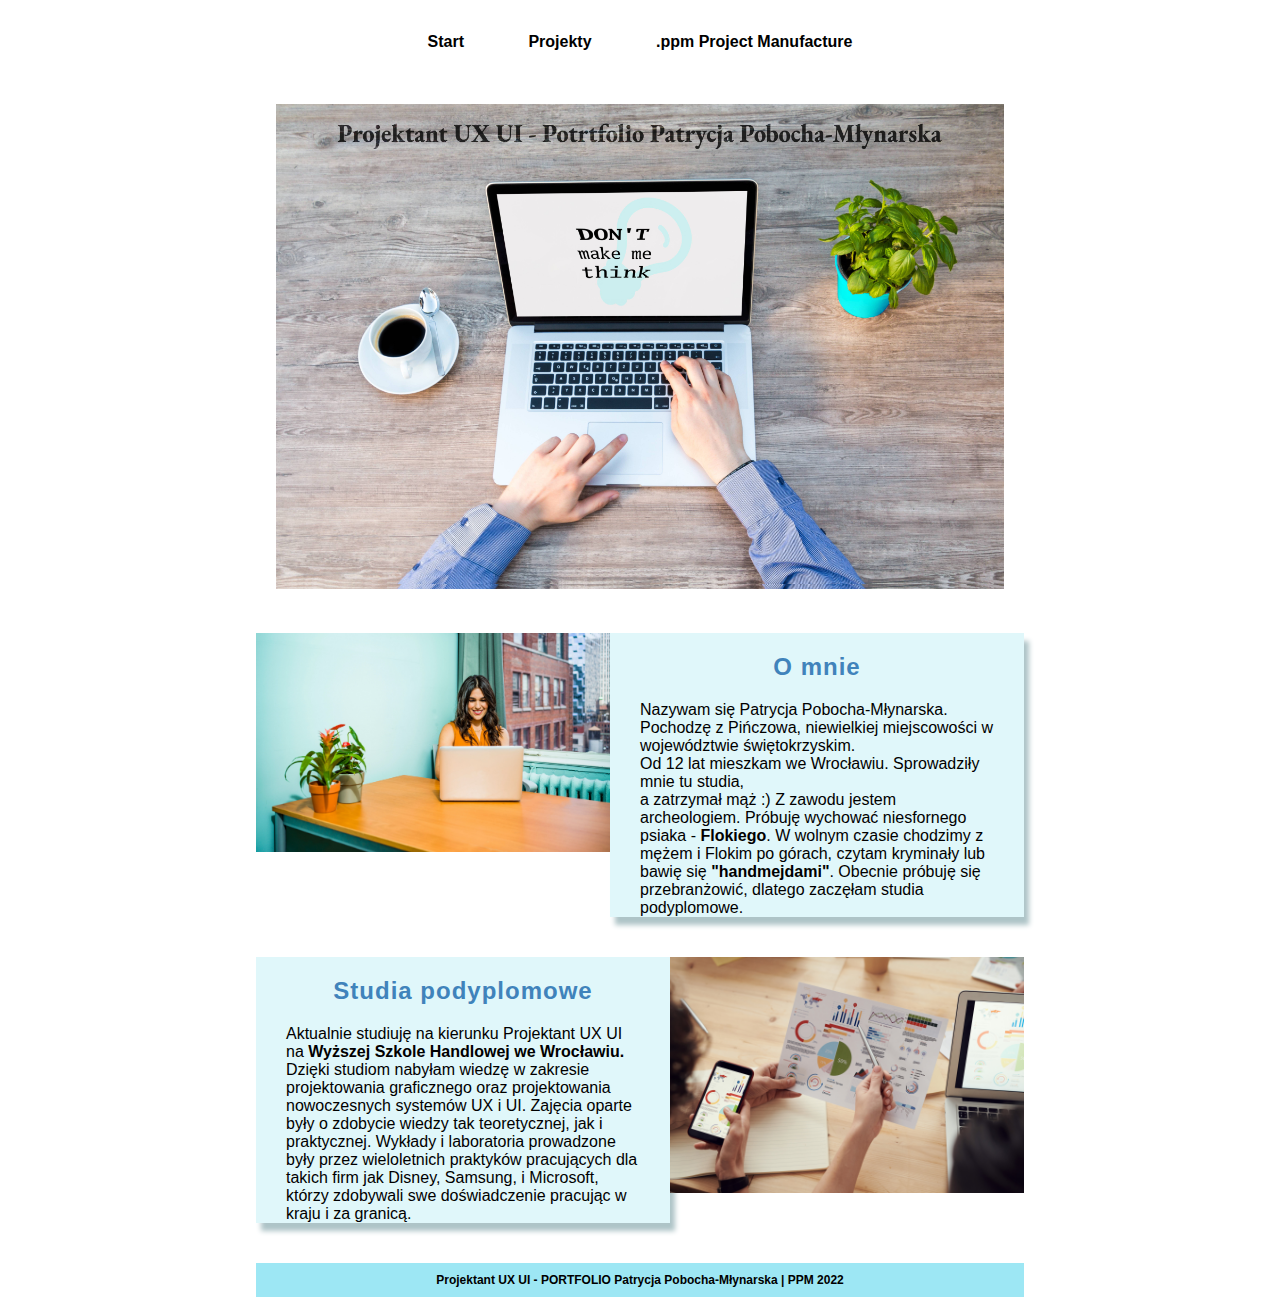
==== index.html @ 3081a04f "first commit" ====
<!doctype html>
<html lang="pl">

<head>
    <meta charset="utf-8">
    <link rel="stylesheet" href="style.css">
    <title>Projektant UX UI - PORTFOLIO</title>
</head>

<body>
    <div class="menu">
        <a href="index.html" class="myButton">Start</a>  <a href="UX.html" class="myButton">Projekty</a> 
          <a href="ppmProject.html" class="myButton">.ppm Project Manufacture</a>
    </div>
    <div class="top">
     <a href="index.html"><img src="baner4.jpg" width="100%"/></a>
    </div>
  

    <section id="section1">
        <div class=imgsection1>
<img src="nibyja.jpg" class="img1">
 </div>
        <div class=textsection2>
            <h2 class="h2">O mnie</h2>
           
            <p2 class="p2">
                Nazywam się Patrycja Pobocha-Młynarska. Pochodzę z Pińczowa, niewielkiej miejscowości w województwie świętokrzyskim. <br>
                Od 12 lat mieszkam we Wrocławiu. Sprowadziły mnie tu studia, <br>a zatrzymał mąż :) Z zawodu jestem archeologiem.
                 Próbuję wychować niesfornego psiaka - <a href="https://www.instagram.com/newfloki/">Flokiego</a>.
                 W wolnym czasie chodzimy z mężem i Flokim po górach, czytam kryminały lub bawię się
                  <a href="https://www.instagram.com/handmejdy.patisona/">  "handmejdami"</a>. Obecnie próbuję się przebranżowić, dlatego zaczęłam studia podyplomowe.
            
        </div>   
</section>
<section id="section1">    
    <div class=textsection2>
        <h2 class="h2">Studia podyplomowe</h2>
        <p2 class="p2">
        Aktualnie studiuję na kierunku Projektant UX UI na <a href="https://handlowa.eu/oferta-edukacyjna/studia-podyplomowe/projektant-ux-ui/"> 
            Wyższej Szkole Handlowej we Wrocławiu. </a> Dzięki studiom nabyłam wiedzę w zakresie projektowania graficznego 
            oraz projektowania nowoczesnych systemów UX i UI. Zajęcia oparte były o zdobycie wiedzy tak teoretycznej, jak i praktycznej. 
             Wykłady i laboratoria prowadzone były przez wieloletnich praktyków pracujących dla takich firm jak Disney, Samsung, i Microsoft, 
             którzy zdobywali swe doświadczenie pracując w kraju i za granicą. 
        </p2>
    </div>
    <div class=imgsection1>
        <img src="studia.jpg" class="img1">
        </div>
</section>



 
     

    <div class="footer">
        Projektant UX UI - PORTFOLIO Patrycja Pobocha-Młynarska | PPM 2022
    </div>

</body>

</html>
---- style.css ----
body {
    background: #ffffff;
    margin: 0 20%;
    font-family: 'Gill Sans', 'Gill Sans MT', Calibri, 'Trebuchet MS', sans-serif
}

.top {
    padding: 20px;
    margin: 20px 0px;
    text-align: center;
}
.h1 {
    font-family: 'Gill Sans', 'Gill Sans MT', Calibri, 'Trebuchet MS', sans-serif;
    font-size: 46px;
    font-weight: bold;  
    
}
.menu {
    text-align: center;   
    padding-top: 20px;
    font-family: -apple-system, BlinkMacSystemFont, 'Segoe UI', Roboto, Oxygen, Ubuntu, Cantarell, 'Open Sans', 'Helvetica Neue', sans-serif;
}
a {
    color: #000000;
    font-size: 16x;
    font-weight: bold;
    text-decoration: none;
}
.logo {
    margin-top: 20px;
}
.h2 {
   color: #4083bb; 
   text-align: center;
   letter-spacing: 1px;
   font-family: -apple-system, BlinkMacSystemFont, 'Segoe UI', Roboto, Oxygen, Ubuntu, Cantarell, 'Open Sans', 'Helvetica Neue', sans-serif;
}
.h3 {
    color: #4083bb; 
    text-align: center;
    letter-spacing: 1px;
    padding-top: 70px;
    font-family: -apple-system, BlinkMacSystemFont, 'Segoe UI', Roboto, Oxygen, Ubuntu, Cantarell, 'Open Sans', 'Helvetica Neue', sans-serif;  
}
.p2 {
    margin-bottom:  20px;
}
.p3 {
    text-align: center;
    letter-spacing: 1px;
    font-family:serif;
    font-size: 30px;  
    display: block;
    width: 91%;
    padding-left: 30px;
    padding-right: 30px; 
    padding-top: 30px;
    padding-bottom: 30px;
   background-color: #e0f7fa;
   box-shadow: 5px 8px 5px 0px #aec4c7;
   margin-bottom: 40px;
}
.myButton {
	
	background:linear-gradient (to bottom, #00c1e3 5%, #00c1e3 100%);
	
	border-radius:5px;
	display:inline-block;
	cursor:pointer;
	color:#000000;
	font-family: Roboto, Oxygen, Ubuntu, Cantarell, 'Open Sans', 'Helvetica Neue', sans-serif;
	font: size 15px;
	font-weight:bold;
	padding:13px 30px;
	text-decoration:none;

}
.myButton:hover {
	background:linear-gradient(to bottom, #0bede6 5%, #0bede6 100%);
	background-color:#0bede6;
}
.myButton:active {
	position:relative;
	top:1px;
}
#section1{
    display: flex;
    font-family: 'Gill Sans', 'Gill Sans MT', Calibri, 'Trebuchet MS', sans-serif;
    justify-content: space-around;
    width: 100%;
    padding-bottom: 40px;
}
.textsection1{
    display: block;
    margin: 40px,60px,60px,40px;
    font: 24px;
    width: 100%;
    padding-left: 30px;
}

.imghandmade {
    width:50% ;
    padding-left: 60px;

}

.textsection2 {
    display: block;
    margin: 40px,60px,60px,40px;
    font: 24px;
    width: 100%;
    padding-left: 30px;
    padding-right: 30px; 
   background-color: #e0f7fa;
   box-shadow: 5px 8px 5px 0px #aec4c7;
}
.imgsection1 {

    width: 100%;
}
.img1 { 
    width: 100%;
}
.a2 {
    color: #0090b1; 
 }
.a2:hover {
     color: #005a71;
 }


.footer {
    background: #00c1e362;
    padding: 10px;
    text-align: center;
    font-weight:bold;
    font-size: 12px;
    font-family: -apple-system, BlinkMacSystemFont, 'Segoe UI', Roboto, Oxygen, Ubuntu, Cantarell, 'Open Sans', 'Helvetica Neue', sans-serif;
}
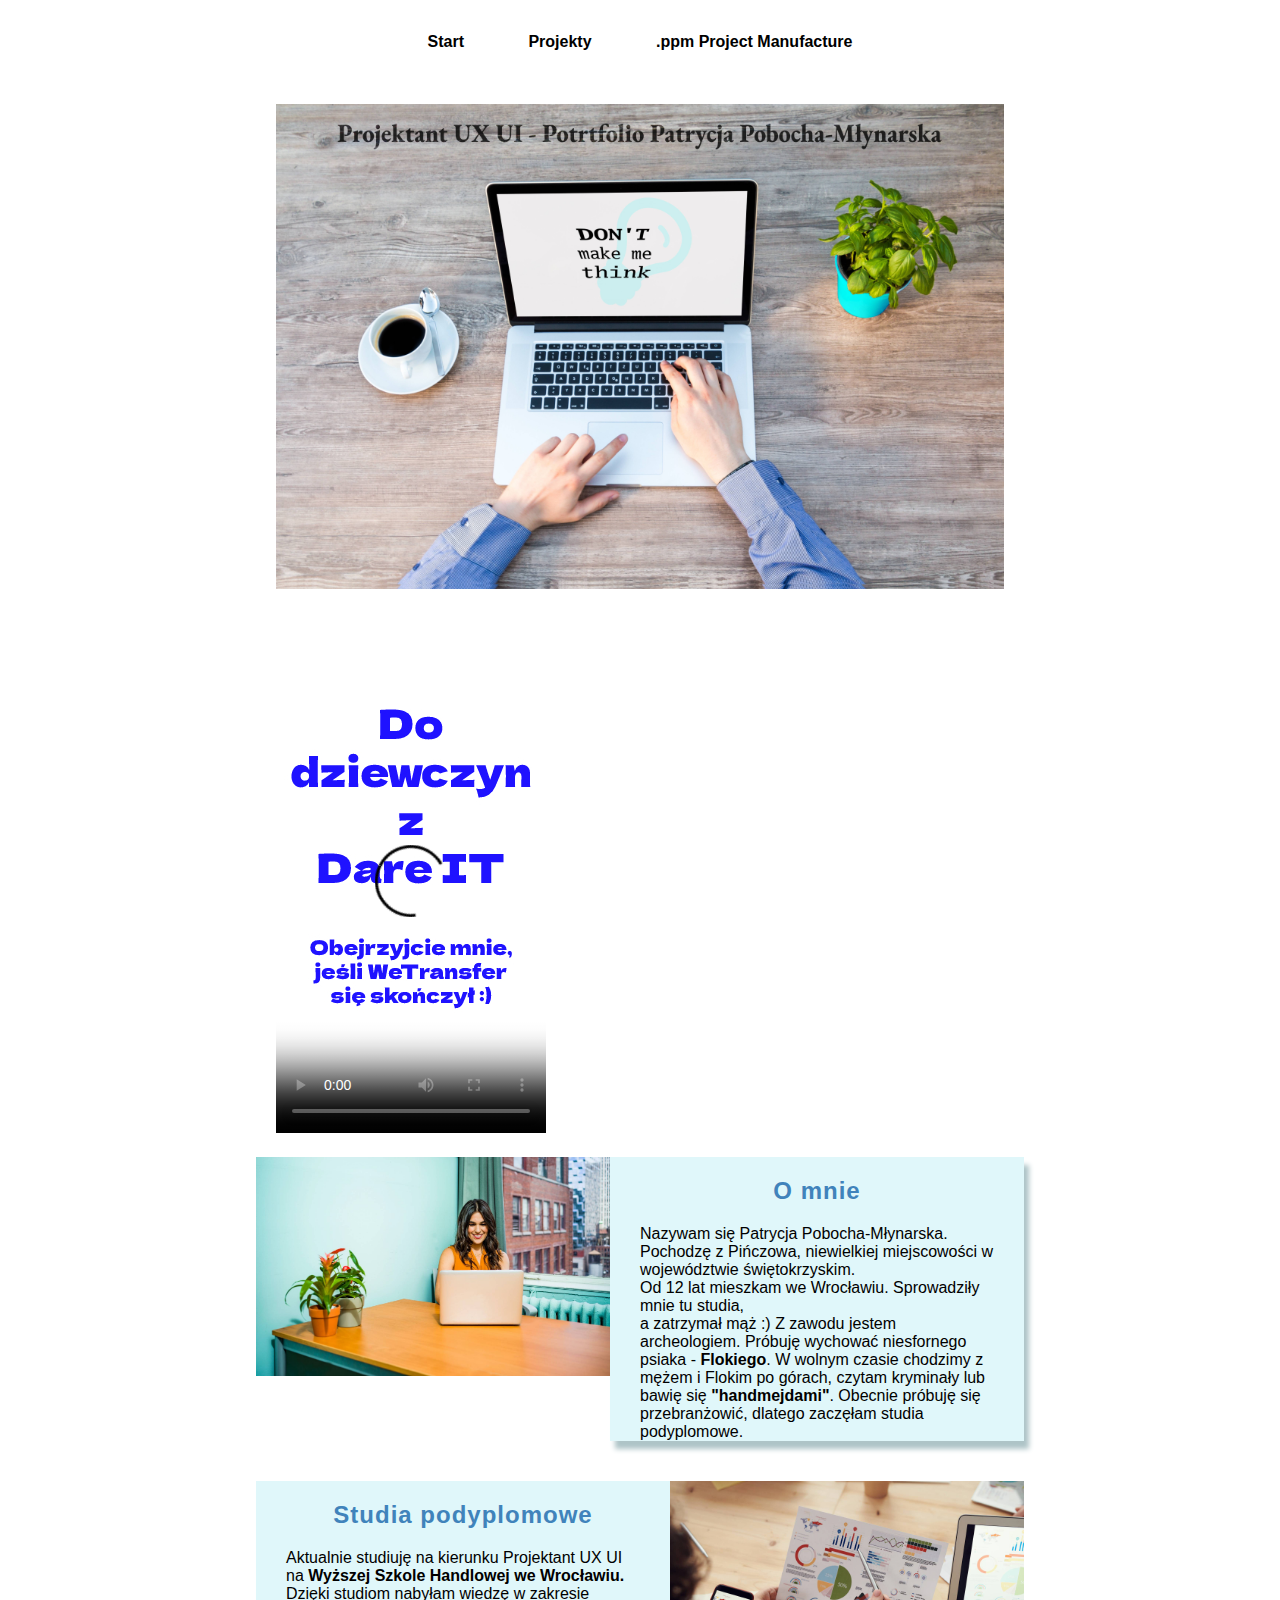
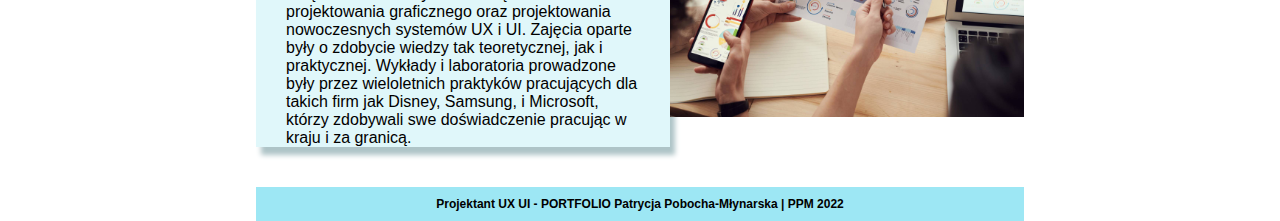
==== commit 20b67bca: "video" ====
--- a/index.html
+++ b/index.html
@@ -16,6 +16,10 @@
      <a href="index.html"><img src="baner4.jpg" width="100%"/></a>
     </div>
   
+    <div class=video>
+         <video width="270" height="480" controls poster="DareIT.jpg">
+        <source src="DareIT.mp4" type="video/mp4"></video>
+            </div>
 
     <section id="section1">
         <div class=imgsection1>
@@ -29,7 +33,7 @@
                 Od 12 lat mieszkam we Wrocławiu. Sprowadziły mnie tu studia, <br>a zatrzymał mąż :) Z zawodu jestem archeologiem.
                  Próbuję wychować niesfornego psiaka - <a href="https://www.instagram.com/newfloki/">Flokiego</a>.
                  W wolnym czasie chodzimy z mężem i Flokim po górach, czytam kryminały lub bawię się
-                  <a href="https://www.instagram.com/handmejdy.patisona/">  "handmejdami"</a>. Obecnie próbuję się przebranżowić, dlatego zaczęłam studia podyplomowe.
+                  <a href="https://www.instagram.com/manufakturapieknychprzedmiotow/">  "handmejdami"</a>. Obecnie próbuję się przebranżowić, dlatego zaczęłam studia podyplomowe.
             
         </div>   
 </section>
--- a/style.css
+++ b/style.css
@@ -58,7 +58,8 @@
     padding-bottom: 30px;
    background-color: #e0f7fa;
    box-shadow: 5px 8px 5px 0px #aec4c7;
-   margin-bottom: 40px;
+   margin-bottom: 0px;
+   font;
 }
 .myButton {
 	
@@ -128,7 +129,9 @@
      color: #005a71;
  }
 
-
+.video {
+    padding: 20px;
+}
 .footer {
     background: #00c1e362;
     padding: 10px;
